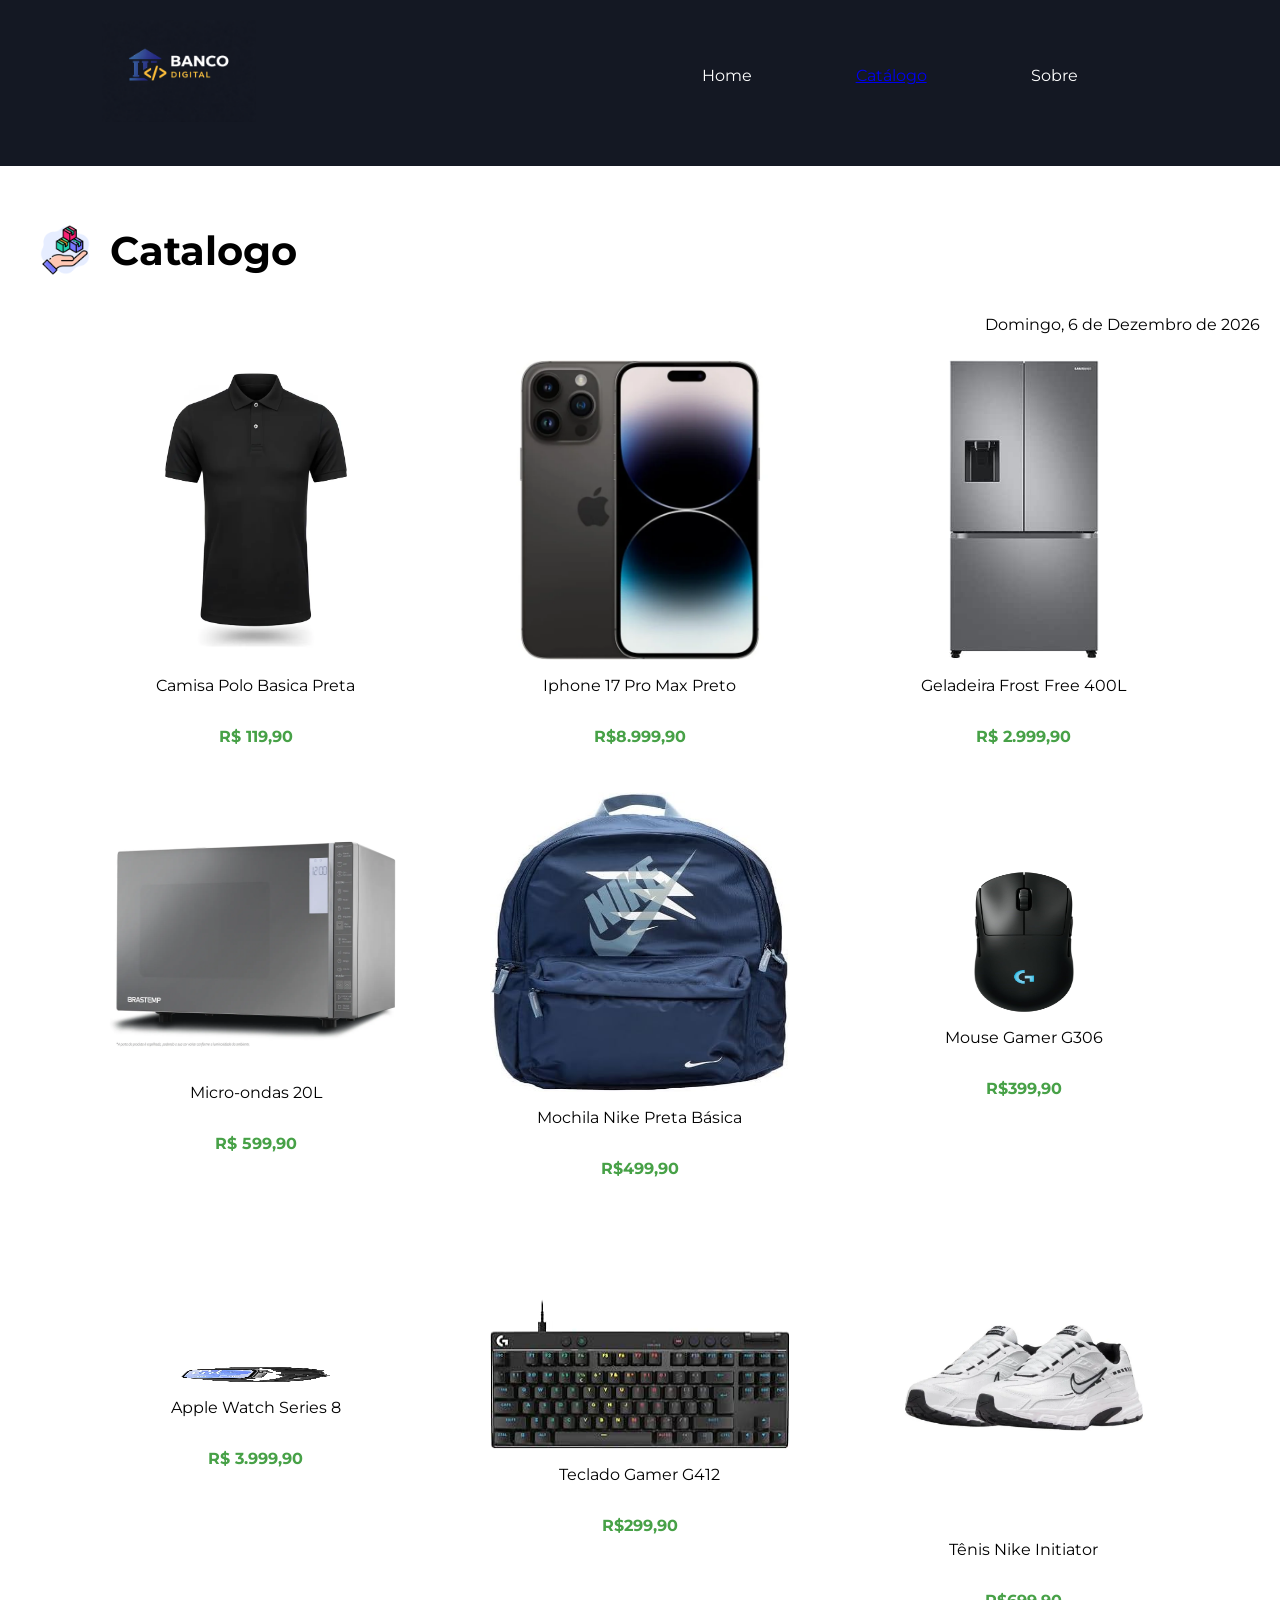
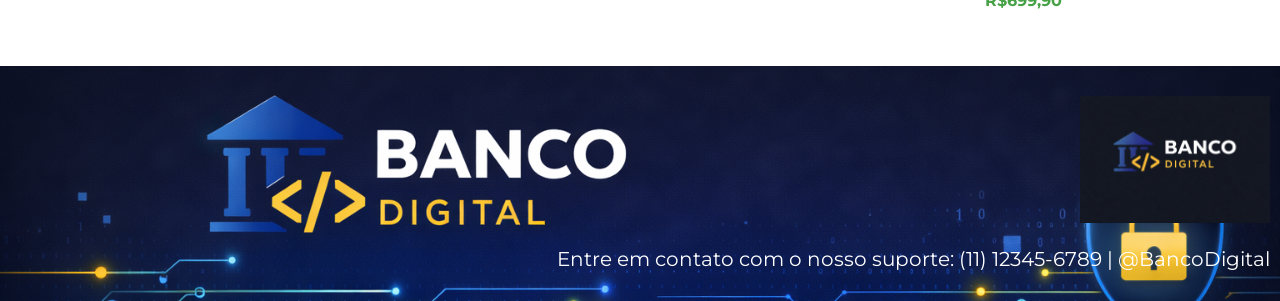
==== telas/catalogo.html @ 18125014 "coisa" ====
<!DOCTYPE html>
<html lang="en">
<head>
    <meta charset="UTF-8">
    <meta name="viewport" content="width=device-width, initial-scale=1.0">
    <link rel="stylesheet" href="../css/catalogo.css">
    <title>CodeBank</title>
    <script>
        alert("Conheça nossos serviços!")
    </script>
</head>
<body>
    <header>
            <div class="divHeader">
                <img class="logo" src="../img/image.png"/>
                <!--Barra de navegação-->
                <nav>
                    <!--Lista de itens do menu-->
                    <ul>
                        <li>Home</li>
                        <li><a href="../telas/catalogo.html">Catálogo</a></li>
                        <li>Sobre</li>
                    </ul>
                </nav>
            </div>
        </header> 
        <div>
            <img src="" alt="">
        </div>
        <!--Nossos Produtos-->
        <main>
            <ul class="produtos-titulo">
                <img src="../img/products_18188249.png" alt="">
                <li>Catalogo</li>
            </ul>
            <!--Exiba a data-->
            <p class="data">
                <script type="text/JavaScript">
                    dia = new Array("Domingo", "Segunda-feira", "Terça-feira", "Quarta-feira", "Quinta-feira", "Sexta-feira", "Sábado");

                    mes = new Array("Janeiro", "Fevereiro", "Março", "Abril", "Maio", "Junho", "Julho", "Agosto", "Setembro", "Outubro", "Novembro", "Dezembro");

                    data = new Date
                    document.write(dia[data.getDay()] + ", " + data.getDate() + " de " + mes[data.getMonth()] + " de " + data.getFullYear());
                </script>
            </p>
            <!--Exiba os produtos-->
            <section class="Produtos">
                <div class="subProdutos">
                    <div class="Prod">
                        <div class="subProd">
                            <img width="200px" height="300px" src="../img/camisa.webp" alt="Camisa">
                            <div class="legenda">
                                <div class="titulo">
                                    <p>Camisa Polo Basica Preta</p>
                                </div>
                                <div class="preço">
                                    <p>R$ 119,90</p>
                                </div>
                            </div>        
                        </div>
                        <div class="subProd">
                            <img width="300px" height="300px" src="../img/celular.webp" alt="Celular">
                            <div class="legenda">
                                <div class="titulo">
                                    <p>Iphone 17 Pro Max Preto</p>
                                </div>
                                <div class="preço">
                                    <p>R$8.999,90</p>
                                </div>
                            </div>        
                        </div>
                        <div class="subProd">
                            <img width="150px" height="300px" src="../img/geladeira.jpg" alt="Geladeira">
                            <div class="legenda">
                                <div class="titulo">
                                    <p>Geladeira Frost Free 400L</p>
                                </div>
                                <div class="preço">
                                    <p>R$ 2.999,90</p>
                                </div>
                            </div>        
                        </div>
                    </div>
                    <div class="Prod">
                        <div class="subProd">
                            <img width="300px" height="250px" src="../img/micro-ondas.webp" alt="Micro-ondas">
                            <div class="legenda">
                                <div class="titulo">
                                    <p>Micro-ondas 20L</p>
                                </div>
                                <div class="preço">
                                    <p>R$ 599,90</p>
                                </div>
                            </div>        
                        </div>
                        <div class="subProd">
                            <img width="300px" height="300px" src="../img/mochila.jpg" alt="Mochila">
                            <div class="legenda">
                                <div class="titulo">
                                    <p>Mochila Nike Preta Básica</p>
                                </div>
                                <div class="preço">
                                    <p>R$499,90</p>
                                </div>
                            </div>        
                        </div>
                        <div class="subProd">
                            <img width="100px" height="140px" src="../img/mouse.jpg" alt="Mouse">
                            <div class="legenda">
                                <div class="titulo">
                                    <p>Mouse Gamer G306</p>
                                </div>
                                <div class="preço">
                                    <p>R$399,90</p>
                                </div>
                            </div>        
                        </div>
                    </div>
                    <div class="Prod">
                        <div class="subProd">
                            <img width="150px" height="15 0px" src="../img/relogio.jpg" alt="Relógio">
                            <div class="legenda">
                                <div class="titulo">
                                    <p>Apple Watch Series 8</p>
                                </div>
                                <div class="preço">
                                    <p>R$ 3.999,90</p>
                                </div>
                            </div>        
                        </div>
                        <div class="subProd">
                            <img width="300px" height="150px" src="../img/teclado.jpg" alt="Teclado">
                            <div class="legenda">
                                <div class="titulo">
                                    <p>Teclado Gamer G412</p>
                                </div>
                                <div class="preço">
                                    <p>R$299,90</p>
                                </div>
                            </div>        
                        </div>
                        <div class="subProd">
                            <img width="300px" height="300px" src="../img/nike.webp" alt="Nike">
                            <div class="legenda">
                                <div class="titulo">
                                    <p>Tênis Nike Initiator</p>
                                </div>
                                <div class="preço">
                                    <p>R$699,90</p>
                                </div>
                            </div>        
                        </div>
                    </div>
                </div>
            </section>
        </main>        
        <footer>
                <img src="../img/image.png" title="BancoDigital" class="logo_footer">
                <p>Entre em contato com o nosso suporte: 
                    <a href="https://wa.me/5511123456789" target="_blank">
                        <i class="fa fa-whatsapp"></i>(11) 12345-6789
                    </a> | 
                    <a href="https://instagram.com/richsrdsg" target="_blank">
                        <i class="fa fa-instagram"></i>@BancoDigital
                    </a>
                </p> 
            </footer>
</body>
</html>
---- css/catalogo.css ----
/* Fonte da página */
@import url('https://fonts.googleapis.com/css2?family=Felipa&family=Google+Sans+Code:ital,wght@0,300..800;1,300..800&family=Montserrat:ital,wght@0,100..900;1,100..900&display=swap');

/* Estilização padrão da pagina */
body{
    margin: 0;
    font-family: "Montserrat", sans-serif;
}

/* Estilização do Header da página */
header{
    background-color: #141823;
    padding: 20px 0 40px 0;
}

.divHeader{
    position: relative;
}

.logo{
    width: 12%;
    padding-left: 8%;
}

nav{
    position: absolute;
    color: white;
    top: 28%;
    font-size: 25;
    right: 8%;
}

nav li{
    display: inline;
    margin-right: 100px;
}

.produtos-titulo{
    display: flex;
    align-items: center;
    font-size: 40px;
    font-weight: bold;
    list-style: none;
}

.produtos-titulo img{
    width: 50px;
    margin-right: 20px;
}

.Produtos{
    width: 100%;
    align-items: center;
    height: 70%;
    display: flex;
    justify-content: center;
    text-align: center;
}

.subProdutos{
    display: flex;
    flex-direction: column;
    align-items: center;
    width: 90%;
    height: 90%;
    margin: 10px;
}

.Prod{
    width: 100%;
    height: 35%;
    display: flex;
    justify-content: space-around;
    margin-bottom: 30px;
}

.subProd{
    width: 20%;
    align-items: center;
    display: flex;
    flex-direction: column;
    justify-content: center;
    text-align: center;
    border-radius: 25px;
}

.legenda{
    display: flex;
    flex-direction: column;
    align-items: center;
}

.preço{
    color: rgb(71, 161, 71);
    font-weight: bold;
}

/* FOOTER */
footer{
    padding: 30px 10px 10px 0;
    background: url("../img/footer.jpg");
    background-size: cover;
    background-position: center;
    background-color: black(0,0,0,0.6);
    background-blend-mode: darken;
}

footer p{
    color: white;
    text-align: right;
    font-size: 20px;
}

footer a{
    color: white;
    text-decoration: none;
}

.logo_footer{
    width: 15%;
    padding-left: 85%;
}

/*Estilização da Data*/
.data{
    text-align: right;
    margin-right: 20px;
    font-size: 16px;
}
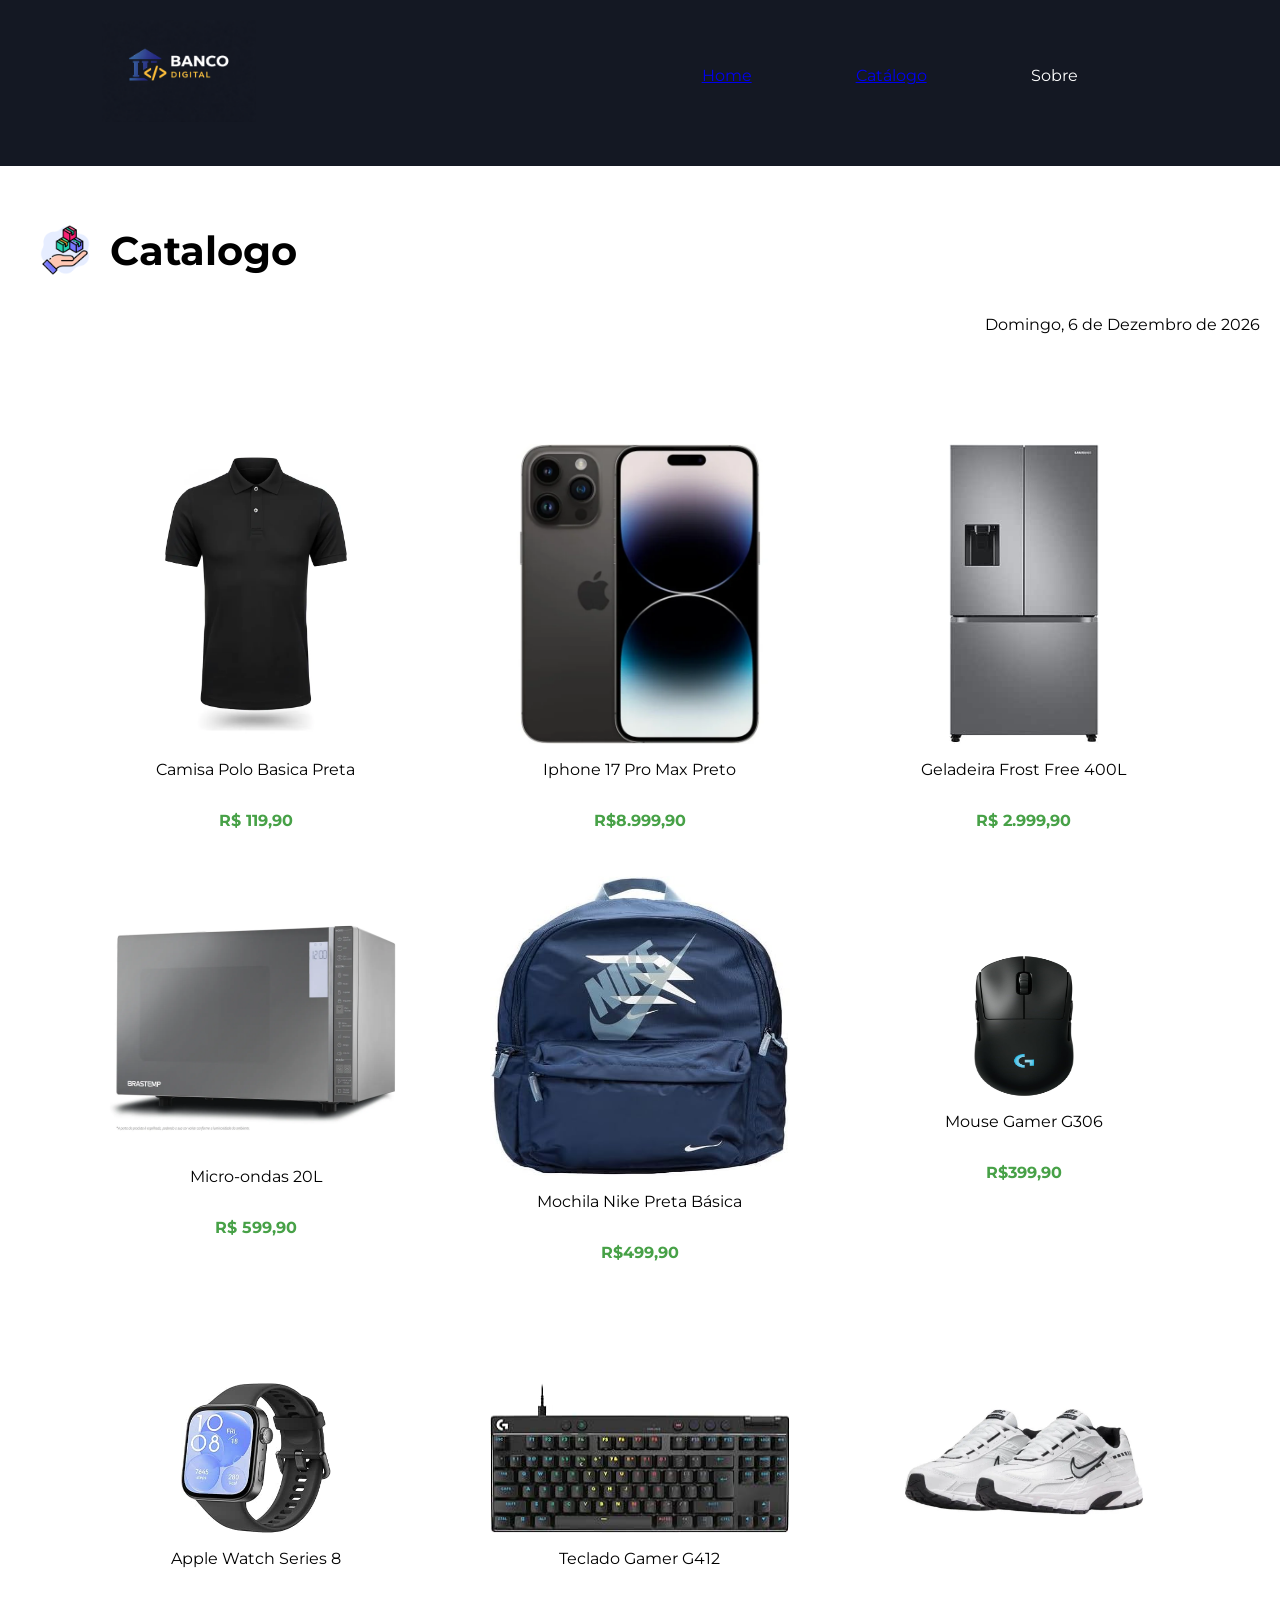
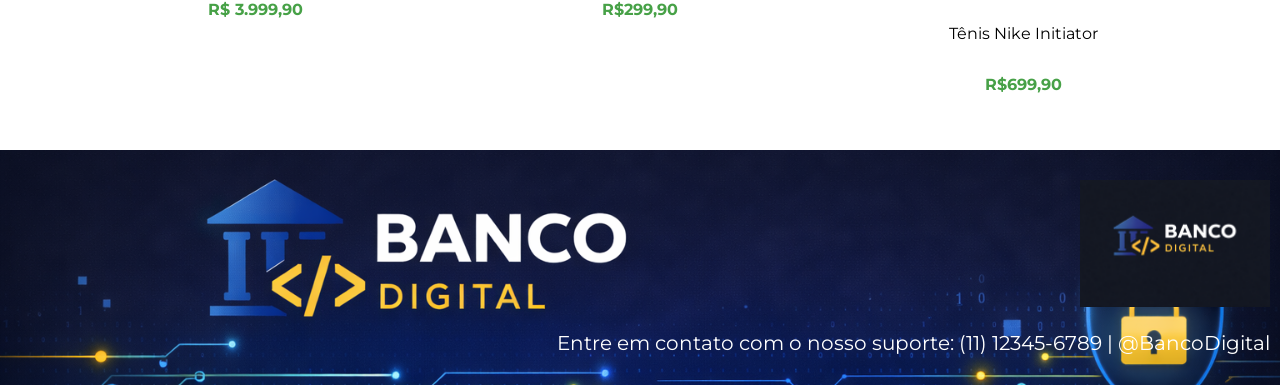
==== commit 471c04ca: "coisa" ====
--- a/telas/catalogo.html
+++ b/telas/catalogo.html
@@ -6,7 +6,13 @@
     <link rel="stylesheet" href="../css/catalogo.css">
     <title>CodeBank</title>
     <script>
-        alert("Conheça nossos serviços!")
+        alert("Conheça nosso catalogo de produtos!")
+
+        function abrirDetalhes(nome, imagem, descricao){
+            
+            url=`pop_produtos.html?nomeProduto=${encodeURIComponent(nome)}&imgProduto=${encodeURIComponent(imagem)}&descProduto=${encodeURIComponent(descricao)}`;
+            window.open(url, "_blank", "widht=800,height=700")
+        }
     </script>
 </head>
 <body>
@@ -17,8 +23,8 @@
                 <nav>
                     <!--Lista de itens do menu-->
                     <ul>
-                        <li>Home</li>
-                        <li><a href="../telas/catalogo.html">Catálogo</a></li>
+                        <li><a href="../index.html">Home</a></li>
+                        <li><a href="./catalogo.html">Catálogo</a></li>
                         <li>Sobre</li>
                     </ul>
                 </nav>
@@ -119,7 +125,7 @@
                     </div>
                     <div class="Prod">
                         <div class="subProd">
-                            <img width="150px" height="15 0px" src="../img/relogio.jpg" alt="Relógio">
+                            <img width="150px" height="150px" src="../img/relogio.jpg" alt="Relógio">
                             <div class="legenda">
                                 <div class="titulo">
                                     <p>Apple Watch Series 8</p>
@@ -140,7 +146,12 @@
                                 </div>
                             </div>        
                         </div>
-                        <div class="subProd">
+                        <script>
+                            //Descrição do Produto
+                            desc_produto="Este é um dos nossos tenis que está disponivel para venda no BancoDigital. Nova geração de amortecimento de mola com uma camada extra de proteção na sola do tenis. Com ele é possível realizar atividades fisícas, ir trabalhar e até para ocasiões mais refinadas."
+                            slider = ['../img/nike.webp', '../img/teclado.jpg', '../img/micro-ondas.webp', '../img/mochila.jpg', '../img/mouse.jpg'];
+                        </script>
+                        <div class="subProd" onclick="abrirDetalhes('Tenis Nike Initiator', slider, desc_produto)">
                             <img width="300px" height="300px" src="../img/nike.webp" alt="Nike">
                             <div class="legenda">
                                 <div class="titulo">
--- a/css/catalogo.css
+++ b/css/catalogo.css
@@ -125,5 +125,6 @@
 .data{
     text-align: right;
     margin-right: 20px;
+    margin-bottom: 100px;
     font-size: 16px;
 }
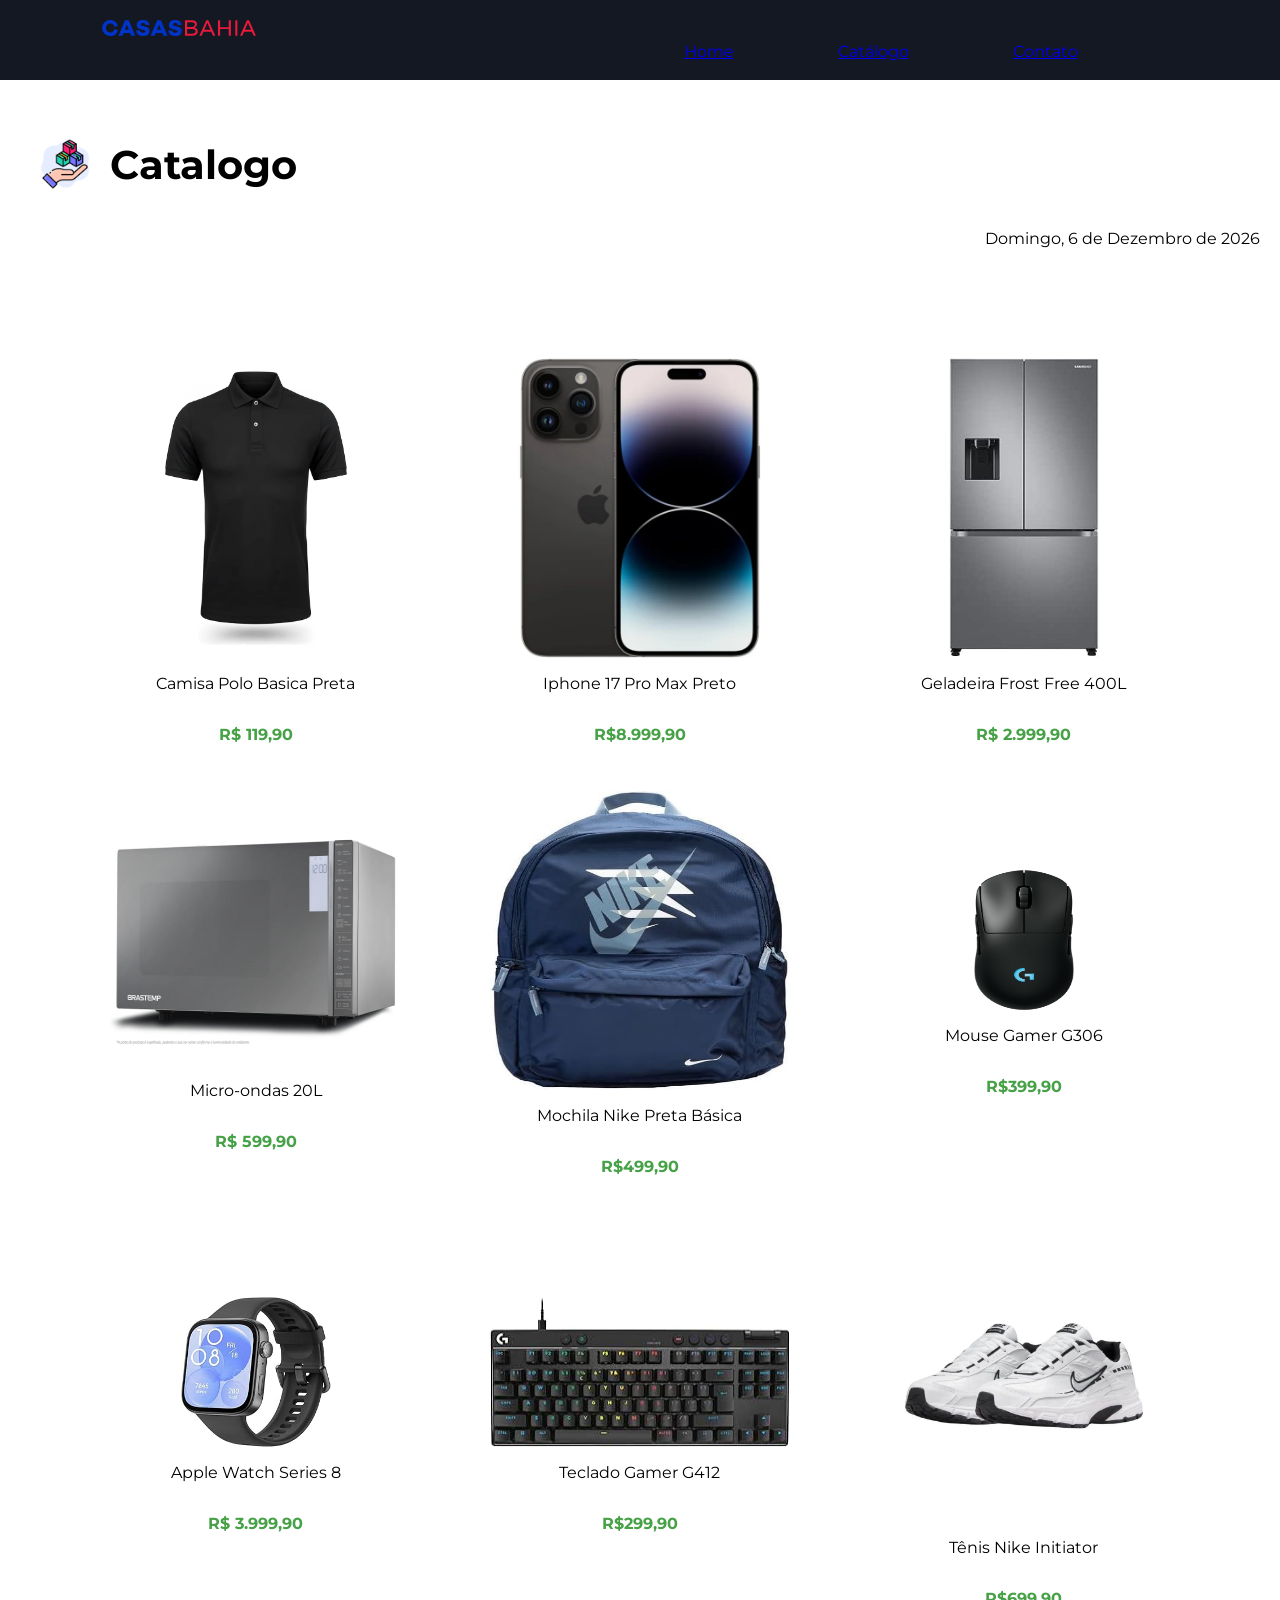
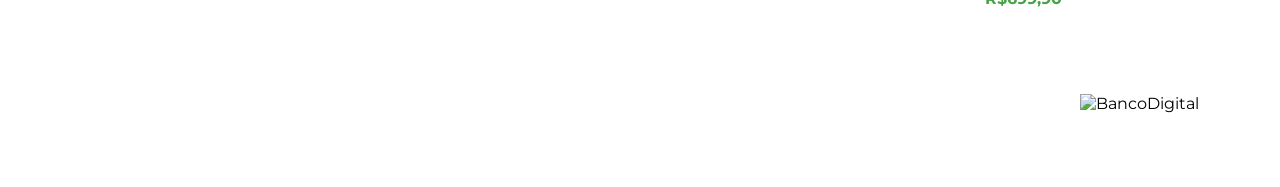
==== commit 2a042178: "coisa" ====
--- a/telas/catalogo.html
+++ b/telas/catalogo.html
@@ -18,18 +18,18 @@
 <body>
     <header>
             <div class="divHeader">
-                <img class="logo" src="../img/image.png"/>
+                <img class="logo" src="../img/global/logo.svg"/>
                 <!--Barra de navegação-->
                 <nav>
                     <!--Lista de itens do menu-->
                     <ul>
                         <li><a href="../index.html">Home</a></li>
                         <li><a href="./catalogo.html">Catálogo</a></li>
-                        <li>Sobre</li>
+                        <li><a href="./telas/contato.html">Contato</a></li>
                     </ul>
                 </nav>
             </div>
-        </header> 
+    </header> 
         <div>
             <img src="" alt="">
         </div>
@@ -176,6 +176,6 @@
                         <i class="fa fa-instagram"></i>@BancoDigital
                     </a>
                 </p> 
-            </footer>
+        </footer>
 </body>
 </html>
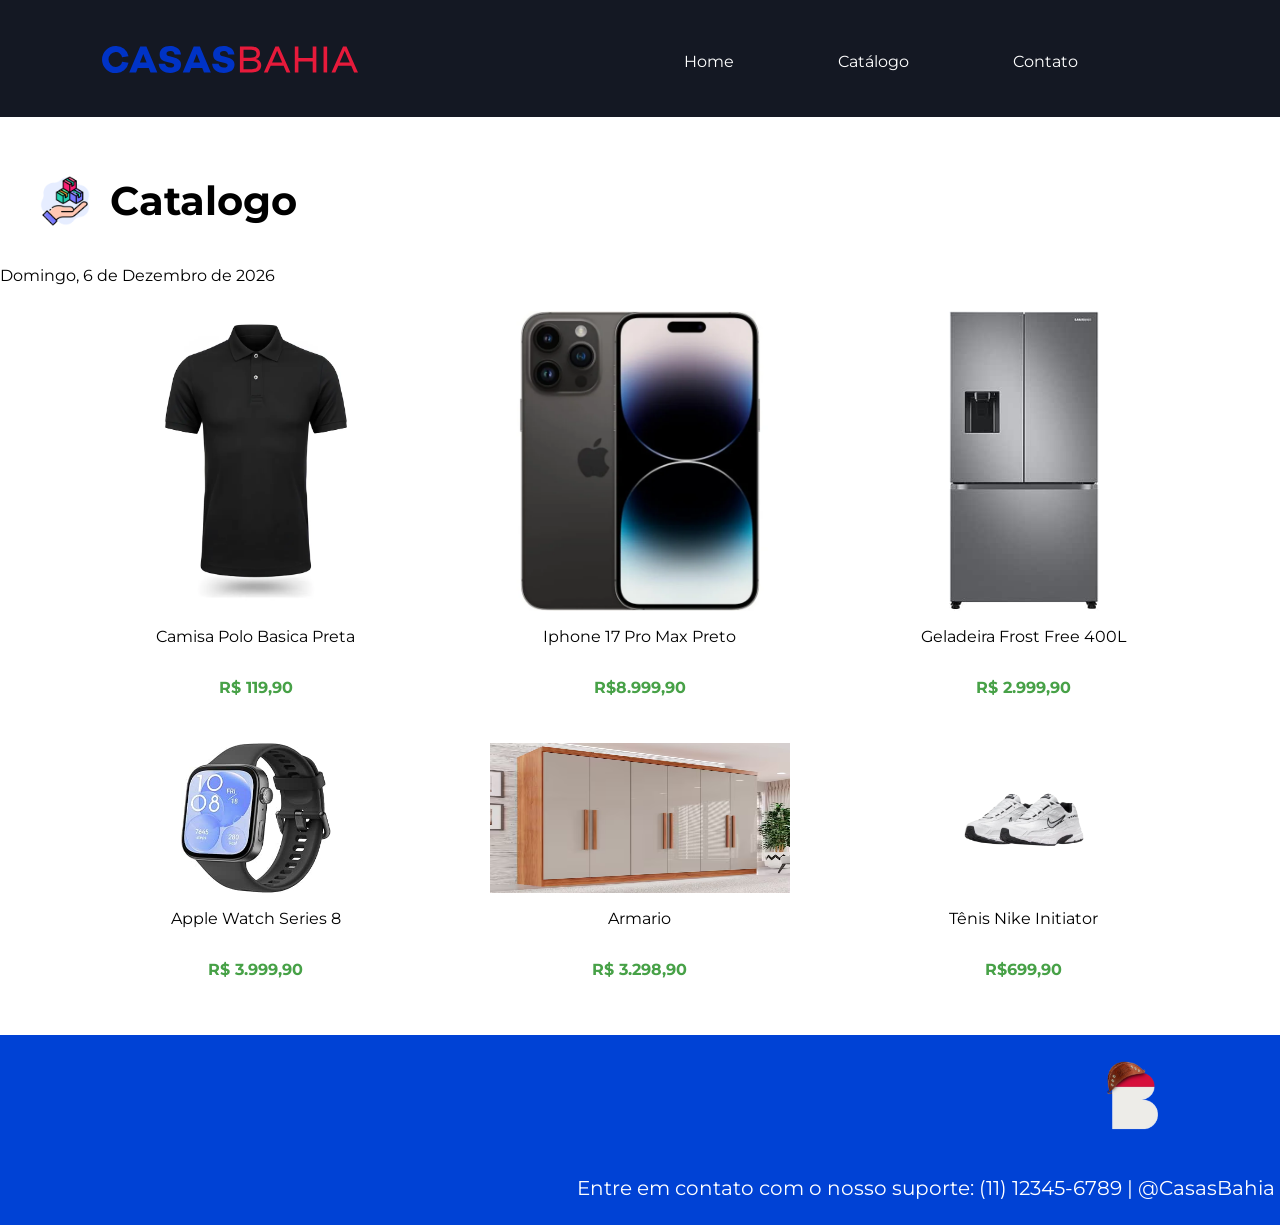
==== commit 0fdffa90: "coisa" ====
--- a/telas/catalogo.html
+++ b/telas/catalogo.html
@@ -36,7 +36,7 @@
         <!--Nossos Produtos-->
         <main>
             <ul class="produtos-titulo">
-                <img src="../img/products_18188249.png" alt="">
+                <img src="../img/produtos/products_18188249.png" alt="">
                 <li>Catalogo</li>
             </ul>
             <!--Exiba a data-->
@@ -55,7 +55,7 @@
                 <div class="subProdutos">
                     <div class="Prod">
                         <div class="subProd">
-                            <img width="200px" height="300px" src="../img/camisa.webp" alt="Camisa">
+                            <img width="200px" height="300px" src="../img/produtos/camisa.webp" alt="Camisa">
                             <div class="legenda">
                                 <div class="titulo">
                                     <p>Camisa Polo Basica Preta</p>
@@ -66,7 +66,7 @@
                             </div>        
                         </div>
                         <div class="subProd">
-                            <img width="300px" height="300px" src="../img/celular.webp" alt="Celular">
+                            <img width="300px" height="300px" src="..//img/produtos/celular.webp" alt="Celular">
                             <div class="legenda">
                                 <div class="titulo">
                                     <p>Iphone 17 Pro Max Preto</p>
@@ -77,7 +77,7 @@
                             </div>        
                         </div>
                         <div class="subProd">
-                            <img width="150px" height="300px" src="../img/geladeira.jpg" alt="Geladeira">
+                            <img width="150px" height="300px" src="../img/produtos/geladeira.jpg" alt="Geladeira">
                             <div class="legenda">
                                 <div class="titulo">
                                     <p>Geladeira Frost Free 400L</p>
@@ -90,42 +90,7 @@
                     </div>
                     <div class="Prod">
                         <div class="subProd">
-                            <img width="300px" height="250px" src="../img/micro-ondas.webp" alt="Micro-ondas">
-                            <div class="legenda">
-                                <div class="titulo">
-                                    <p>Micro-ondas 20L</p>
-                                </div>
-                                <div class="preço">
-                                    <p>R$ 599,90</p>
-                                </div>
-                            </div>        
-                        </div>
-                        <div class="subProd">
-                            <img width="300px" height="300px" src="../img/mochila.jpg" alt="Mochila">
-                            <div class="legenda">
-                                <div class="titulo">
-                                    <p>Mochila Nike Preta Básica</p>
-                                </div>
-                                <div class="preço">
-                                    <p>R$499,90</p>
-                                </div>
-                            </div>        
-                        </div>
-                        <div class="subProd">
-                            <img width="100px" height="140px" src="../img/mouse.jpg" alt="Mouse">
-                            <div class="legenda">
-                                <div class="titulo">
-                                    <p>Mouse Gamer G306</p>
-                                </div>
-                                <div class="preço">
-                                    <p>R$399,90</p>
-                                </div>
-                            </div>        
-                        </div>
-                    </div>
-                    <div class="Prod">
-                        <div class="subProd">
-                            <img width="150px" height="150px" src="../img/relogio.jpg" alt="Relógio">
+                            <img width="150px" height="150px" src="../img/produtos/relogio.jpg" alt="Relógio">
                             <div class="legenda">
                                 <div class="titulo">
                                     <p>Apple Watch Series 8</p>
@@ -136,23 +101,23 @@
                             </div>        
                         </div>
                         <div class="subProd">
-                            <img width="300px" height="150px" src="../img/teclado.jpg" alt="Teclado">
+                            <img width="300px" height="150px" src="../img/produtos/armario.avif" alt="Teclado">
                             <div class="legenda">
                                 <div class="titulo">
-                                    <p>Teclado Gamer G412</p>
+                                    <p>Armario</p>
                                 </div>
                                 <div class="preço">
-                                    <p>R$299,90</p>
+                                    <p>R$ 3.298,90</p>
                                 </div>
                             </div>        
                         </div>
                         <script>
                             //Descrição do Produto
-                            desc_produto="Este é um dos nossos tenis que está disponivel para venda no BancoDigital. Nova geração de amortecimento de mola com uma camada extra de proteção na sola do tenis. Com ele é possível realizar atividades fisícas, ir trabalhar e até para ocasiões mais refinadas."
+                            desc_produto="Este é um dos nossos tenis que está disponivel para venda nq Casas Bahia. Nova geração de amortecimento de mola com uma camada extra de proteção na sola do tenis. Com ele é possível realizar atividades fisícas, ir trabalhar e até para ocasiões mais refinadas."
                             slider = ['../img/nike.webp', '../img/teclado.jpg', '../img/micro-ondas.webp', '../img/mochila.jpg', '../img/mouse.jpg'];
                         </script>
                         <div class="subProd" onclick="abrirDetalhes('Tenis Nike Initiator', slider, desc_produto)">
-                            <img width="300px" height="300px" src="../img/nike.webp" alt="Nike">
+                            <img width="150px" height="150px" src="../img/home/home-produtos/nike-removebg-preview.png" alt="Nike">
                             <div class="legenda">
                                 <div class="titulo">
                                     <p>Tênis Nike Initiator</p>
@@ -167,13 +132,13 @@
             </section>
         </main>        
         <footer>
-                <img src="../img/image.png" title="BancoDigital" class="logo_footer">
+                <img src="../img/global/footer.png" title="BancoDigital" class="logo_footer">
                 <p>Entre em contato com o nosso suporte: 
                     <a href="https://wa.me/5511123456789" target="_blank">
                         <i class="fa fa-whatsapp"></i>(11) 12345-6789
                     </a> | 
                     <a href="https://instagram.com/richsrdsg" target="_blank">
-                        <i class="fa fa-instagram"></i>@BancoDigital
+                        <i class="fa fa-instagram"></i>@CasasBahia
                     </a>
                 </p> 
         </footer>
--- a/css/catalogo.css
+++ b/css/catalogo.css
@@ -18,8 +18,9 @@
 }
 
 .logo{
-    width: 12%;
+    width: 20%;
     padding-left: 8%;
+    padding-top: 2%;
 }
 
 nav{
@@ -33,6 +34,11 @@
 nav li{
     display: inline;
     margin-right: 100px;
+}
+
+nav li a{
+    text-decoration: none;
+    color: white;
 }
 
 .produtos-titulo{
@@ -97,10 +103,8 @@
 
 /* FOOTER */
 footer{
-    padding: 30px 10px 10px 0;
-    background: url("../img/footer.jpg");
-    background-size: cover;
-    background-position: center;
+    padding: 15px 5px 5px 0;
+    background-color: #0042D5;
     background-color: black(0,0,0,0.6);
     background-blend-mode: darken;
 }
@@ -117,14 +121,6 @@
 }
 
 .logo_footer{
-    width: 15%;
+    width: 8%;
     padding-left: 85%;
-}
-
-/*Estilização da Data*/
-.data{
-    text-align: right;
-    margin-right: 20px;
-    margin-bottom: 100px;
-    font-size: 16px;
-}
+}
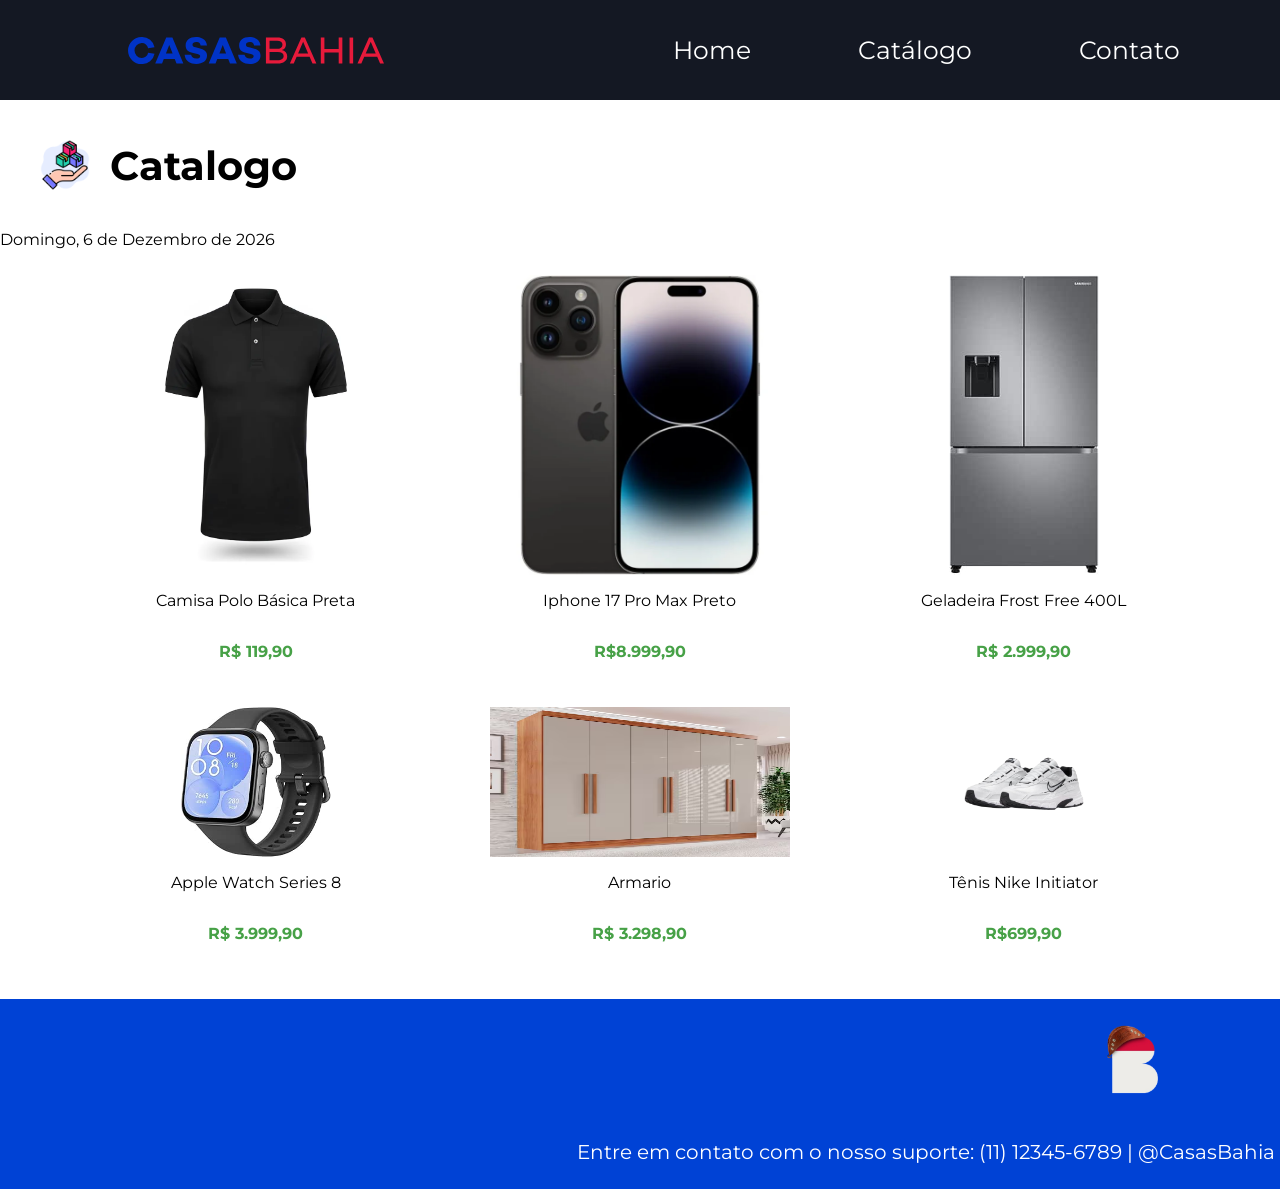
==== commit fef5c9a8: "Terminei essa bagaça" ====
--- a/telas/catalogo.html
+++ b/telas/catalogo.html
@@ -4,15 +4,16 @@
     <meta charset="UTF-8">
     <meta name="viewport" content="width=device-width, initial-scale=1.0">
     <link rel="stylesheet" href="../css/catalogo.css">
+    <link rel="stylesheet" href="../css/header.css">
+    <link rel="stylesheet" href="../css/footer.css">
     <title>CodeBank</title>
     <script>
         alert("Conheça nosso catalogo de produtos!")
-
-        function abrirDetalhes(nome, imagem, descricao){
             
-            url=`pop_produtos.html?nomeProduto=${encodeURIComponent(nome)}&imgProduto=${encodeURIComponent(imagem)}&descProduto=${encodeURIComponent(descricao)}`;
-            window.open(url, "_blank", "widht=800,height=700")
-        }
+            function abrirDetalhes(nome, imagem, descricao) {
+                const url = `pop_produtos.html?nomeProduto=${encodeURIComponent(nome)}&imgProduto=${encodeURIComponent(imagem)}&descProduto=${encodeURIComponent(descricao)}`;
+                window.open(url, "_blank", "width=800, height=700");
+            }
     </script>
 </head>
 <body>
@@ -25,14 +26,11 @@
                     <ul>
                         <li><a href="../index.html">Home</a></li>
                         <li><a href="./catalogo.html">Catálogo</a></li>
-                        <li><a href="./telas/contato.html">Contato</a></li>
+                        <li><a href="./contato.html">Contato</a></li>
                     </ul>
                 </nav>
             </div>
     </header> 
-        <div>
-            <img src="" alt="">
-        </div>
         <!--Nossos Produtos-->
         <main>
             <ul class="produtos-titulo">
@@ -54,19 +52,29 @@
             <section class="Produtos">
                 <div class="subProdutos">
                     <div class="Prod">
-                        <div class="subProd">
+                        <script>
+                            //Descrição do Produto
+                            desc_produto_camisa="Camisa polo masculina clássica na cor preta. Confeccionada em tecido confortável de alta qualidade, possui gola tradicional com fechamento por botões e ajuste ideal ao corpo, sendo a escolha perfeita para um visual casual e alinhado."
+                            sliderCamisa = ['../img/produtos/camisa.webp', '../img/home/home-produtos/nike-removebg-preview.png', '../img/produtos/celular.webp'];
+                        </script>
+                        <div class="subProd" onclick="abrirDetalhes('Camisa Polo Básica Preta',  sliderCamisa, desc_produto_camisa)">
                             <img width="200px" height="300px" src="../img/produtos/camisa.webp" alt="Camisa">
                             <div class="legenda">
                                 <div class="titulo">
-                                    <p>Camisa Polo Basica Preta</p>
+                                    <p>Camisa Polo Básica Preta</p>
                                 </div>
                                 <div class="preço">
                                     <p>R$ 119,90</p>
                                 </div>
                             </div>        
                         </div>
-                        <div class="subProd">
-                            <img width="300px" height="300px" src="..//img/produtos/celular.webp" alt="Celular">
+                        <script>
+                            //Descrição do Produto
+                            desc_produto_celular="Smartphone topo de linha com sistema de câmera tripla avançado e tela com Dynamic Island. Design elegante e minimalista com acabamento traseiro em vidro fosco escuro e laterais resistentes, unindo o máximo de tecnologia e status."
+                            sliderCelular = ['../img/produtos/celular.webp', '../img/produtos/geladeira.jpg', '../img/produtos/relogio.jpg'];
+                        </script>
+                        <div class="subProd" onclick="abrirDetalhes('Iphone 17 Pro Max Preto',  sliderCelular, desc_produto_celular)">
+                            <img width="300px" height="300px" src="../img/produtos/celular.webp" alt="Celular">
                             <div class="legenda">
                                 <div class="titulo">
                                     <p>Iphone 17 Pro Max Preto</p>
@@ -76,7 +84,12 @@
                                 </div>
                             </div>        
                         </div>
-                        <div class="subProd">
+                        <script>
+                            //Descrição do Produto
+                            desc_produto_geladeira="Refrigerador moderno em aço escovado com configuração French Door (3 portas). Conta com dispenser de água e gelo na porta superior e um freezer inferior espaçoso, ideal para quem busca alta capacidade, tecnologia e um design gourmet na cozinha."
+                            sliderGeladeira = ['../img/produtos/geladeira.jpg', '../img/produtos/armario.avif', '../img/produtos/relogio.jpg'];
+                        </script>
+                        <div class="subProd" onclick="abrirDetalhes('Geladeira Frost Free 400L',  sliderGeladeira, desc_produto_geladeira)">
                             <img width="150px" height="300px" src="../img/produtos/geladeira.jpg" alt="Geladeira">
                             <div class="legenda">
                                 <div class="titulo">
@@ -89,7 +102,12 @@
                         </div>
                     </div>
                     <div class="Prod">
-                        <div class="subProd">
+                        <script>
+                            //Descrição do Produto
+                            desc_produto_relogio="Relógio inteligente com tela quadrada touch screen de alta definição e pulseira esportiva de silicone preta. Perfeito para monitorar atividades físicas, passos, calorias e notificações do celular direto no pulso com estilo e praticidade."
+                            sliderRelogio = ['../img/produtos/relogio.jpg', '../img/produtos/camisa.webp', '../img/produtos/celular.webp'];
+                        </script>
+                        <div class="subProd" onclick="abrirDetalhes('Apple Watch Series 8',  sliderRelogio, desc_produto_relogio)">
                             <img width="150px" height="150px" src="../img/produtos/relogio.jpg" alt="Relógio">
                             <div class="legenda">
                                 <div class="titulo">
@@ -100,7 +118,12 @@
                                 </div>
                             </div>        
                         </div>
-                        <div class="subProd">
+                        <script>
+                            //Descrição do Produto
+                            desc_produto_armario="Guarda-roupa de casal amplo com 6 portas de abrir e acabamento elegante em tom off-white brilhante. Possui estrutura robusta em madeira amadeirada e puxadores verticais modernos, combinando perfeitamente organização e sofisticação para o quarto."
+                            sliderArmario = ['../img/produtos/armario.avif', '../img/produtos/celular.webp', '../img/produtos/geladeira.jpg'];
+                        </script>
+                        <div class="subProd" onclick="abrirDetalhes('Armario',  sliderArmario, desc_produto_armario)">
                             <img width="300px" height="150px" src="../img/produtos/armario.avif" alt="Teclado">
                             <div class="legenda">
                                 <div class="titulo">
@@ -113,10 +136,10 @@
                         </div>
                         <script>
                             //Descrição do Produto
-                            desc_produto="Este é um dos nossos tenis que está disponivel para venda nq Casas Bahia. Nova geração de amortecimento de mola com uma camada extra de proteção na sola do tenis. Com ele é possível realizar atividades fisícas, ir trabalhar e até para ocasiões mais refinadas."
-                            slider = ['../img/nike.webp', '../img/teclado.jpg', '../img/micro-ondas.webp', '../img/mochila.jpg', '../img/mouse.jpg'];
+                            desc_produto_tenis="Este é um dos nossos tenis que está disponivel para venda nq Casas Bahia. Nova geração de amortecimento de mola com uma camada extra de proteção na sola do tenis. Com ele é possível realizar atividades fisícas, ir trabalhar e até para ocasiões mais refinadas. Acompanho disso, temos junto, outros produtos que podem ser adiquiros."
+                            sliderTenis = ['../img/home/home-produtos/nike-removebg-preview.png', '../img/produtos/camisa.webp', '../img/produtos/armario.avif'];
                         </script>
-                        <div class="subProd" onclick="abrirDetalhes('Tenis Nike Initiator', slider, desc_produto)">
+                        <div class="subProd" onclick="abrirDetalhes('Tenis Nike Initiator',  sliderTenis, desc_produto_tenis)">
                             <img width="150px" height="150px" src="../img/home/home-produtos/nike-removebg-preview.png" alt="Nike">
                             <div class="legenda">
                                 <div class="titulo">
--- a/css/catalogo.css
+++ b/css/catalogo.css
@@ -5,40 +5,6 @@
 body{
     margin: 0;
     font-family: "Montserrat", sans-serif;
-}
-
-/* Estilização do Header da página */
-header{
-    background-color: #141823;
-    padding: 20px 0 40px 0;
-}
-
-.divHeader{
-    position: relative;
-}
-
-.logo{
-    width: 20%;
-    padding-left: 8%;
-    padding-top: 2%;
-}
-
-nav{
-    position: absolute;
-    color: white;
-    top: 28%;
-    font-size: 25;
-    right: 8%;
-}
-
-nav li{
-    display: inline;
-    margin-right: 100px;
-}
-
-nav li a{
-    text-decoration: none;
-    color: white;
 }
 
 .produtos-titulo{
@@ -99,28 +65,4 @@
 .preço{
     color: rgb(71, 161, 71);
     font-weight: bold;
-}
-
-/* FOOTER */
-footer{
-    padding: 15px 5px 5px 0;
-    background-color: #0042D5;
-    background-color: black(0,0,0,0.6);
-    background-blend-mode: darken;
-}
-
-footer p{
-    color: white;
-    text-align: right;
-    font-size: 20px;
-}
-
-footer a{
-    color: white;
-    text-decoration: none;
-}
-
-.logo_footer{
-    width: 8%;
-    padding-left: 85%;
 }
--- a/css/header.css
+++ b/css/header.css
@@ -0,0 +1,33 @@
+/* Estilização do Header da página */
+header{
+    background-color: #141823;
+}
+
+.divHeader{
+    width: 100%;
+    height: 100px;
+    display: flex;
+    align-items: center;
+    justify-content: space-between;
+}
+
+.logo{
+    width: 20%;
+    padding-left: 10%;
+}
+
+nav{
+    color: white;
+    font-size: 25px;
+    right: 15%;
+}
+
+nav li{
+    display: inline;
+    margin-right: 100px;
+}
+
+nav li a{
+    text-decoration: none;
+    color: white;
+}
--- a/css/footer.css
+++ b/css/footer.css
@@ -0,0 +1,23 @@
+/* FOOTER */
+footer{
+    padding: 15px 5px 5px 0;
+    background-color: #0042D5;
+    background-color: black(0,0,0,0.6);
+    background-blend-mode: darken;
+}
+
+footer p{
+    color: white;
+    text-align: right;
+    font-size: 20px;
+}
+
+footer a{
+    color: white;
+    text-decoration: none;
+}
+
+.logo_footer{
+    width: 8%;
+    padding-left: 85%;
+}
